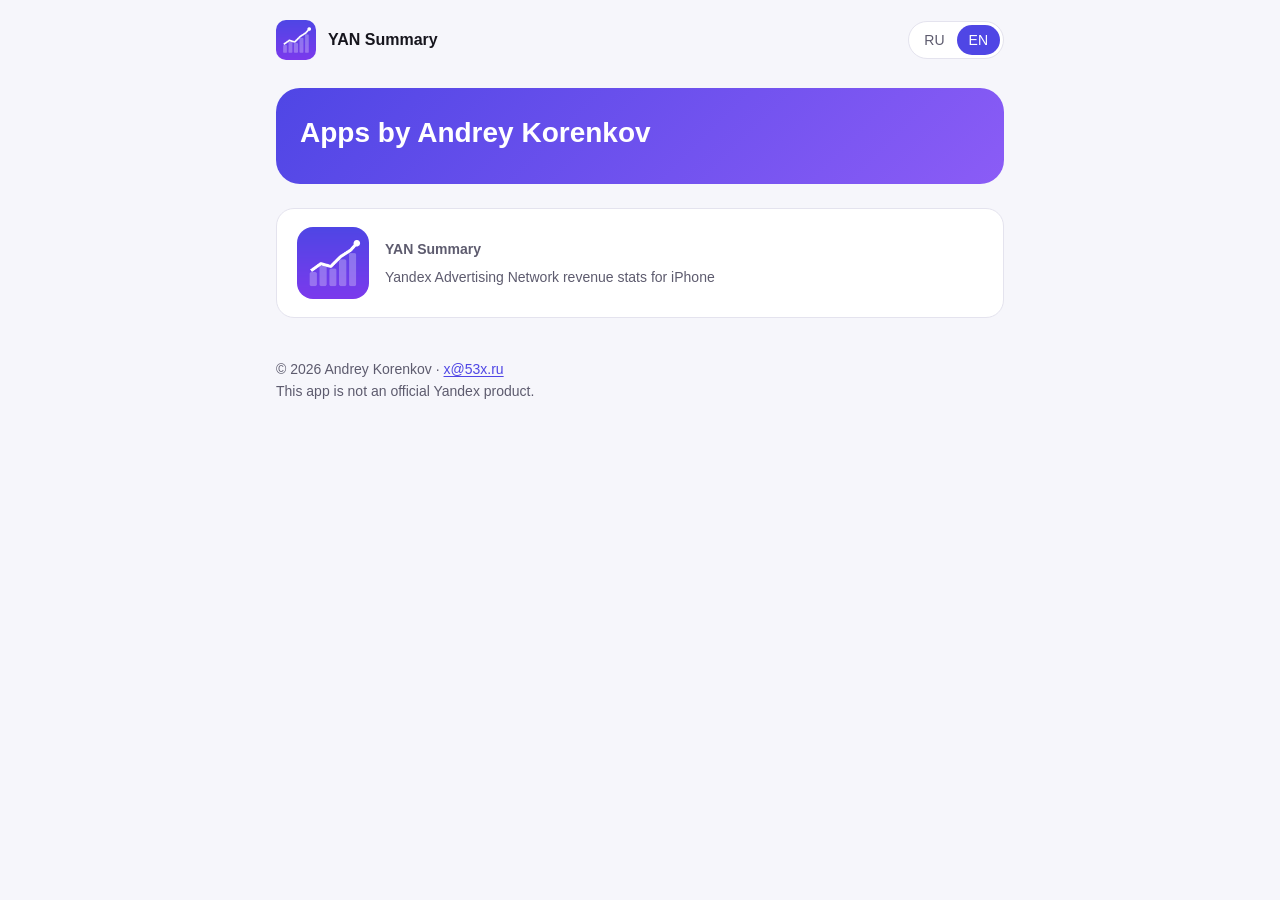
==== index.html @ 4253fa60 "Страницы РСЯ.Сводка: приложение, политика конфиденциальности, поддержка (ru/en) Co-Authored-By: Clau" ====
<!doctype html>
<html lang="ru" data-title-ru="Андрей Коренков — приложения" data-title-en="Andrey Korenkov — apps">
<head>
<meta charset="utf-8">
<meta name="viewport" content="width=device-width, initial-scale=1">
<title>Андрей Коренков — приложения</title>
<meta name="description" content="РСЯ.Сводка — статистика доходов Рекламной сети Яндекса на iPhone. YAN Summary — Yandex Advertising Network revenue stats for iPhone.">
<link rel="icon" type="image/png" href="assets/favicon.png">
<link rel="apple-touch-icon" href="assets/apple-touch-icon.png">
<link rel="stylesheet" href="assets/site.css">
<script src="assets/lang.js"></script>
</head>
<body>
<div class="wrap">
<header class="top">
  <a class="brand" href="rsya/">
    <img src="assets/rsya-icon.png" alt="">
    <span><span data-lang="ru">РСЯ.Сводка</span><span data-lang="en">YAN Summary</span></span>
  </a>
  <div class="lang" role="group" aria-label="Language">
    <button type="button" data-set="ru" aria-pressed="false">RU</button>
    <button type="button" data-set="en" aria-pressed="false">EN</button>
  </div>
</header>

<section class="hero">
  <h1 data-lang="ru">Приложения Андрея Коренкова</h1>
  <h1 data-lang="en">Apps by Andrey Korenkov</h1>
</section>
<a class="tile card app-card" href="rsya/">
  <img src="assets/rsya-icon.png" alt="">
  <div>
    <strong><span data-lang="ru">РСЯ.Сводка</span><span data-lang="en">YAN Summary</span></strong>
    <span data-lang="ru">Статистика доходов Рекламной сети Яндекса на iPhone</span>
    <span data-lang="en">Yandex Advertising Network revenue stats for iPhone</span>
  </div>
</a>

<footer>
  <div data-lang="ru">© 2026 Андрей Коренков · <a href="mailto:x@53x.ru">x@53x.ru</a><br>Приложение не является официальным продуктом Яндекса.</div>
  <div data-lang="en">© 2026 Andrey Korenkov · <a href="mailto:x@53x.ru">x@53x.ru</a><br>This app is not an official Yandex product.</div>
</footer>
</div>
</body>
</html>
---- assets/site.css ----
:root {
  --bg: #f6f6fb;
  --surface: #ffffff;
  --text: #16151d;
  --muted: #5d5b6e;
  --line: #e4e3ee;
  --brand: #4f46e5;
  --brand-2: #8b5cf6;
  --radius: 18px;
  color-scheme: light;
}
@media (prefers-color-scheme: dark) {
  :root:not([data-theme="light"]) {
    --bg: #0d0c12;
    --surface: #17161f;
    --text: #f1f0f7;
    --muted: #a3a1b5;
    --line: #2a2936;
    --brand: #8189f8;
    --brand-2: #a78bfa;
    color-scheme: dark;
  }
}
:root[data-theme="dark"] {
  --bg: #0d0c12; --surface: #17161f; --text: #f1f0f7; --muted: #a3a1b5;
  --line: #2a2936; --brand: #8189f8; --brand-2: #a78bfa; color-scheme: dark;
}

* { box-sizing: border-box; }
html { -webkit-text-size-adjust: 100%; }
body {
  margin: 0;
  background: var(--bg);
  color: var(--text);
  font: 16px/1.6 -apple-system, BlinkMacSystemFont, "SF Pro Text", "Segoe UI", Roboto, "Helvetica Neue", Arial, sans-serif;
}
a { color: var(--brand); text-underline-offset: 2px; }
.wrap { max-width: 760px; margin: 0 auto; padding: 0 16px; }

header.top {
  display: flex; align-items: center; justify-content: space-between; gap: 12px;
  padding: 20px 0;
}
.brand { display: flex; align-items: center; gap: 12px; text-decoration: none; color: var(--text); font-weight: 600; }
.brand img { width: 40px; height: 40px; border-radius: 10px; }

.lang { display: inline-flex; background: var(--surface); border: 1px solid var(--line); border-radius: 999px; padding: 3px; }
.lang button {
  border: 0; background: transparent; color: var(--muted); font: inherit; font-size: 14px;
  padding: 4px 12px; border-radius: 999px; cursor: pointer;
}
.lang button[aria-pressed="true"] { background: var(--brand); color: #fff; }

.hero {
  background: linear-gradient(135deg, var(--brand), var(--brand-2));
  color: #fff; border-radius: 24px; padding: 28px 24px; margin: 8px 0 24px;
}
.hero h1 { margin: 0 0 6px; font-size: 28px; line-height: 1.2; }
.hero p { margin: 0; opacity: .9; }

.card {
  background: var(--surface); border: 1px solid var(--line);
  border-radius: var(--radius); padding: 22px 24px; margin-bottom: 16px;
}
.card h2 { font-size: 19px; margin: 0 0 8px; }
.card h3 { font-size: 16px; margin: 18px 0 4px; }
.card p, .card li { color: var(--text); }
.card ul { padding-left: 20px; margin: 8px 0; }
.muted { color: var(--muted); font-size: 14px; }

.grid { display: grid; grid-template-columns: repeat(auto-fit, minmax(220px, 1fr)); gap: 12px; margin-bottom: 16px; }
.tile {
  display: block; background: var(--surface); border: 1px solid var(--line); border-radius: var(--radius);
  padding: 18px 20px; text-decoration: none; color: var(--text);
}
.tile strong { display: block; margin-bottom: 2px; }
.tile span { color: var(--muted); font-size: 14px; }

.app-card { display: flex; gap: 16px; align-items: center; }
.app-card img { width: 72px; height: 72px; border-radius: 16px; flex: none; }

footer { padding: 24px 0 40px; color: var(--muted); font-size: 14px; }

/* Языки: показываем только выбранный; без JS видны оба. */
html.js [data-lang] { display: none; }
html.js.lang-ru [data-lang="ru"], html.js.lang-en [data-lang="en"] { display: revert; }
html.js.lang-ru span[data-lang="ru"], html.js.lang-en span[data-lang="en"] { display: inline; }

@media (max-width: 480px) {
  .hero { padding: 22px 18px; }
  .hero h1 { font-size: 24px; }
  .card { padding: 18px; }
}
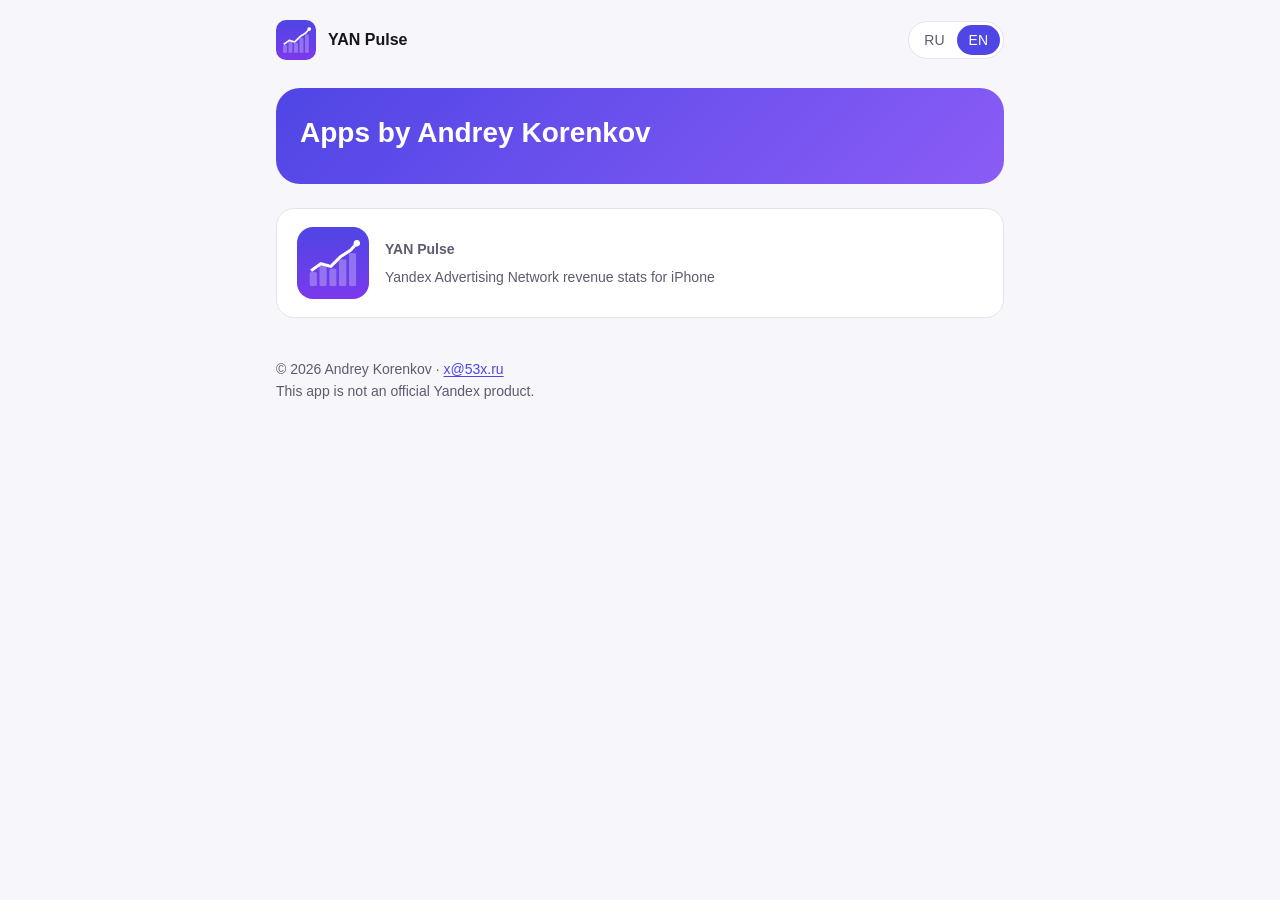
==== commit f2c5f568: "Новое название: РСЯ Пульс / YAN Pulse Co-Authored-By: Claude Opus 5.5 <noreply@anthropic.com> Claude" ====
--- a/index.html
+++ b/index.html
@@ -4,7 +4,7 @@
 <meta charset="utf-8">
 <meta name="viewport" content="width=device-width, initial-scale=1">
 <title>Андрей Коренков — приложения</title>
-<meta name="description" content="РСЯ.Сводка — статистика доходов Рекламной сети Яндекса на iPhone. YAN Summary — Yandex Advertising Network revenue stats for iPhone.">
+<meta name="description" content="РСЯ Пульс — статистика доходов Рекламной сети Яндекса на iPhone. YAN Pulse — Yandex Advertising Network revenue stats for iPhone.">
 <link rel="icon" type="image/png" href="assets/favicon.png">
 <link rel="apple-touch-icon" href="assets/apple-touch-icon.png">
 <link rel="stylesheet" href="assets/site.css">
@@ -15,7 +15,7 @@
 <header class="top">
   <a class="brand" href="rsya/">
     <img src="assets/rsya-icon.png" alt="">
-    <span><span data-lang="ru">РСЯ.Сводка</span><span data-lang="en">YAN Summary</span></span>
+    <span><span data-lang="ru">РСЯ Пульс</span><span data-lang="en">YAN Pulse</span></span>
   </a>
   <div class="lang" role="group" aria-label="Language">
     <button type="button" data-set="ru" aria-pressed="false">RU</button>
@@ -30,7 +30,7 @@
 <a class="tile card app-card" href="rsya/">
   <img src="assets/rsya-icon.png" alt="">
   <div>
-    <strong><span data-lang="ru">РСЯ.Сводка</span><span data-lang="en">YAN Summary</span></strong>
+    <strong><span data-lang="ru">РСЯ Пульс</span><span data-lang="en">YAN Pulse</span></strong>
     <span data-lang="ru">Статистика доходов Рекламной сети Яндекса на iPhone</span>
     <span data-lang="en">Yandex Advertising Network revenue stats for iPhone</span>
   </div>
